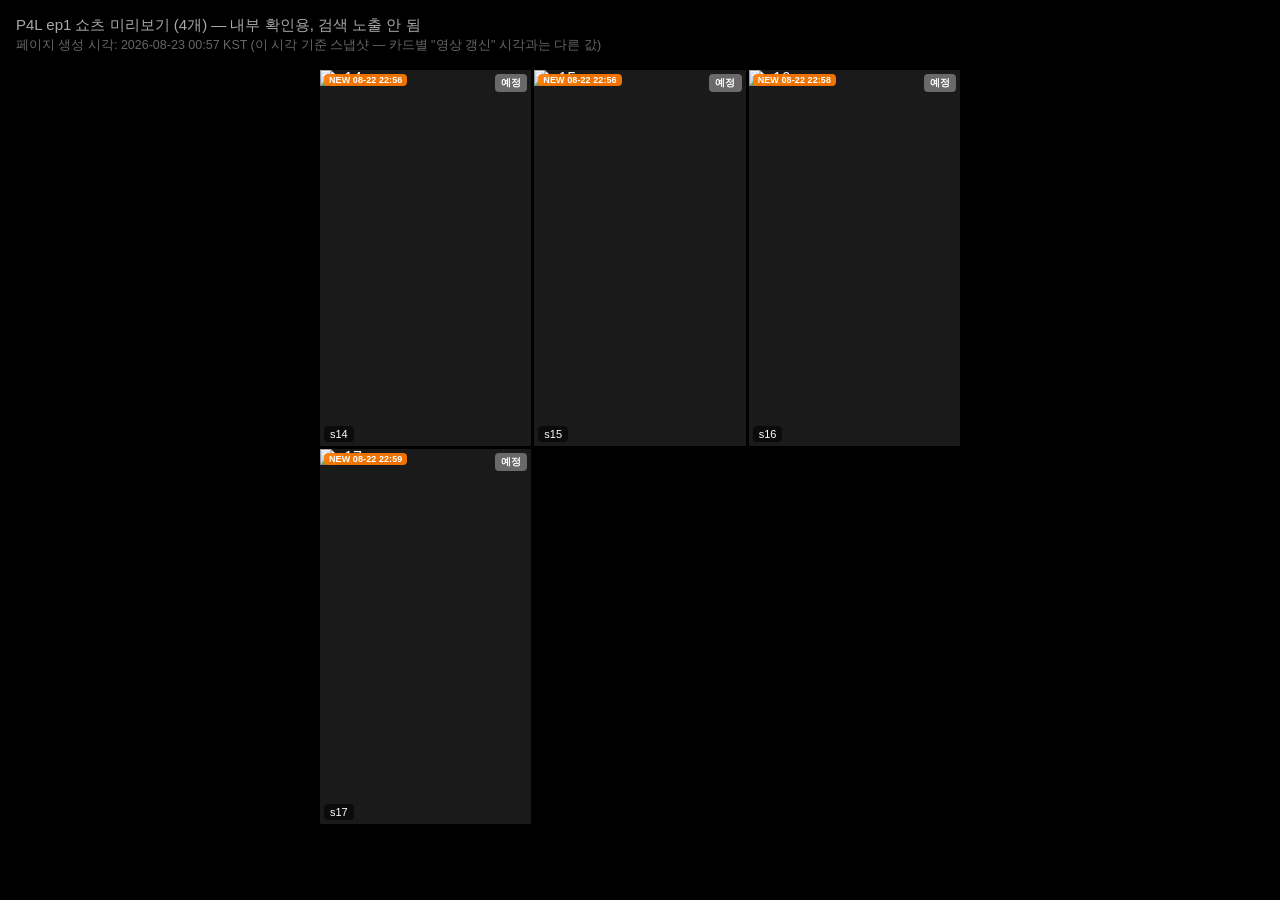
==== p4l-ywt2ce/ep1/index.html @ 1355078a "Add P4L ep1 쇼츠 미리보기 (internal, noindex) R2 공개 URL만 참조하는 정적 페이지. 검색 노출 방지를 위해 랜덤 슬러그 경로를 사용하고 페이지 자체에" ====
<!doctype html>
<html lang="ko">
<head>
<meta charset="utf-8">
<meta name="viewport" content="width=device-width, initial-scale=1">
<meta name="robots" content="noindex, nofollow">
<title>P4L 쇼츠 미리보기</title>
<style>
  :root { color-scheme: dark; }
  * { box-sizing: border-box; }
  body {
    margin: 0; padding: 16px;
    font-family: -apple-system, BlinkMacSystemFont, "Segoe UI", sans-serif;
    background: #000; color: #f5f5f5;
  }
  h1 { font-size: 15px; font-weight: 500; color: #a8a8a8; margin: 0 0 16px; }
  .grid {
    display: grid;
    grid-template-columns: repeat(3, 1fr);
    gap: 3px;
    max-width: 640px;
    margin: 0 auto;
  }
  .cell {
    position: relative;
    aspect-ratio: 9 / 16;
    overflow: hidden;
    background: #1a1a1a;
    cursor: pointer;
  }
  .cell img {
    width: 100%; height: 100%;
    object-fit: contain; object-position: center;
    display: block;
  }
  .badge {
    position: absolute; top: 4px; right: 4px;
    font-size: 10px; padding: 2px 6px; border-radius: 4px;
    font-weight: 600; letter-spacing: 0.02em;
  }
  .badge-live { background: rgba(45, 168, 82, 0.9); color: #fff; }
  .badge-pending { background: rgba(120, 120, 120, 0.85); color: #fff; }
  .numtag {
    position: absolute; bottom: 4px; left: 4px;
    font-size: 11px; padding: 2px 6px; border-radius: 4px;
    background: rgba(0,0,0,0.55); color: #fff;
  }
  .updtag {
    position: absolute; top: 4px; left: 4px;
    font-size: 9px; padding: 1px 5px; border-radius: 4px;
    background: rgba(0,0,0,0.5); color: #ccc;
    letter-spacing: 0.01em;
  }
  .updtag-new {
    background: rgba(255, 122, 0, 0.92); color: #fff; font-weight: 700;
  }
  .modal {
    display: none;
    position: fixed; inset: 0; z-index: 10;
    background: rgba(0,0,0,0.92);
    align-items: center; justify-content: center;
    padding: 20px;
  }
  .modal.open { display: flex; }
  .modal-inner {
    max-width: 420px; width: 100%;
  }
  .modal-inner video {
    width: 100%; max-height: 78vh;
    aspect-ratio: 9 / 16; object-fit: contain;
    background: #000; border-radius: 8px; display: block;
  }
  .modal-info {
    margin-top: 10px; font-size: 14px; color: #ddd;
    display: flex; justify-content: space-between; align-items: center; gap: 8px;
  }
  .modal-info a { color: #4ea1ff; text-decoration: none; font-size: 13px; }
  .close-btn {
    position: absolute; top: 16px; right: 16px;
    background: none; border: none; color: #fff; font-size: 28px;
    cursor: pointer; line-height: 1; padding: 4px 10px;
  }
</style>
</head>
<body>
<h1>P4L ep1 쇼츠 미리보기 (4개) — 내부 확인용, 검색 노출 안 됨<br>
<small style="font-weight:400; color:#666;">페이지 생성 시각: 2026-08-23 00:57 KST (이 시각 기준 스냅샷 — 카드별 "영상 갱신" 시각과는 다른 값)</small></h1>
<div class="grid">
<div class="cell" data-video="https://pub-b05732b28b264622919a1f9f03acc884.r2.dev/shorts/s14/video.mp4?v=6dd778e0" data-cover="https://pub-b05732b28b264622919a1f9f03acc884.r2.dev/shorts/s14/cover.png?v=6dd778e0"
     data-num="s14" data-title="장래가 고민이면 때려쳐" data-duration="0:43"
     data-status="예정" data-permalink=""
     data-updated-full="2026-08-22 22:56 KST">
  <img src="https://pub-b05732b28b264622919a1f9f03acc884.r2.dev/shorts/s14/cover.png?v=6dd778e0" loading="lazy" alt="s14">
  <span class="badge badge-pending">예정</span>
  <span class="numtag">s14</span>
  <span class="updtag updtag-new" title="영상 갱신 시각">NEW 08-22 22:56</span>
</div>
<div class="cell" data-video="https://pub-b05732b28b264622919a1f9f03acc884.r2.dev/shorts/s15/video.mp4?v=6d8a895e" data-cover="https://pub-b05732b28b264622919a1f9f03acc884.r2.dev/shorts/s15/cover.png?v=6d8a895e"
     data-num="s15" data-title="둘 다 하려면 워라밸을 버리십시오" data-duration="0:13"
     data-status="예정" data-permalink=""
     data-updated-full="2026-08-22 22:56 KST">
  <img src="https://pub-b05732b28b264622919a1f9f03acc884.r2.dev/shorts/s15/cover.png?v=6d8a895e" loading="lazy" alt="s15">
  <span class="badge badge-pending">예정</span>
  <span class="numtag">s15</span>
  <span class="updtag updtag-new" title="영상 갱신 시각">NEW 08-22 22:56</span>
</div>
<div class="cell" data-video="https://pub-b05732b28b264622919a1f9f03acc884.r2.dev/shorts/s16/video.mp4?v=d96c7000" data-cover="https://pub-b05732b28b264622919a1f9f03acc884.r2.dev/shorts/s16/cover.png?v=d96c7000"
     data-num="s16" data-title="연구냐 음악이냐 아직도 갈팡질팡" data-duration="1:09"
     data-status="예정" data-permalink=""
     data-updated-full="2026-08-22 22:58 KST">
  <img src="https://pub-b05732b28b264622919a1f9f03acc884.r2.dev/shorts/s16/cover.png?v=d96c7000" loading="lazy" alt="s16">
  <span class="badge badge-pending">예정</span>
  <span class="numtag">s16</span>
  <span class="updtag updtag-new" title="영상 갱신 시각">NEW 08-22 22:58</span>
</div>
<div class="cell" data-video="https://pub-b05732b28b264622919a1f9f03acc884.r2.dev/shorts/s17/video.mp4?v=4698b9bc" data-cover="https://pub-b05732b28b264622919a1f9f03acc884.r2.dev/shorts/s17/cover.png?v=4698b9bc"
     data-num="s17" data-title="광주 탈락하고 11월 11일 발매" data-duration="1:10"
     data-status="예정" data-permalink=""
     data-updated-full="2026-08-22 22:59 KST">
  <img src="https://pub-b05732b28b264622919a1f9f03acc884.r2.dev/shorts/s17/cover.png?v=4698b9bc" loading="lazy" alt="s17">
  <span class="badge badge-pending">예정</span>
  <span class="numtag">s17</span>
  <span class="updtag updtag-new" title="영상 갱신 시각">NEW 08-22 22:59</span>
</div>
</div>

<div class="modal" id="modal">
  <button class="close-btn" id="closeBtn" aria-label="닫기">&times;</button>
  <div class="modal-inner">
    <video id="modalVideo" controls playsinline></video>
    <div class="modal-info">
      <span id="modalMeta"></span>
      <a id="modalLink" href="#" target="_blank" rel="noopener" style="display:none;">인스타그램에서 보기 ↗</a>
    </div>
  </div>
</div>

<script>
  const modal = document.getElementById('modal');
  const video = document.getElementById('modalVideo');
  const meta = document.getElementById('modalMeta');
  const link = document.getElementById('modalLink');

  function openModal(cell) {
    const d = cell.dataset;
    video.src = d.video;
    video.poster = d.cover;
    meta.textContent = `${d.num} · ${d.duration} · ${d.status} · 영상 갱신: ${d.updatedFull}`;
    if (d.permalink) {
      link.href = d.permalink;
      link.style.display = 'inline';
    } else {
      link.style.display = 'none';
    }
    modal.classList.add('open');
    video.play().catch(() => {});
  }

  function closeModal() {
    video.pause();
    video.src = '';
    modal.classList.remove('open');
  }

  document.querySelectorAll('.cell').forEach(cell => {
    cell.addEventListener('click', () => openModal(cell));
  });
  document.getElementById('closeBtn').addEventListener('click', closeModal);
  modal.addEventListener('click', (e) => { if (e.target === modal) closeModal(); });
  document.addEventListener('keydown', (e) => { if (e.key === 'Escape') closeModal(); });
</script>
</body>
</html>
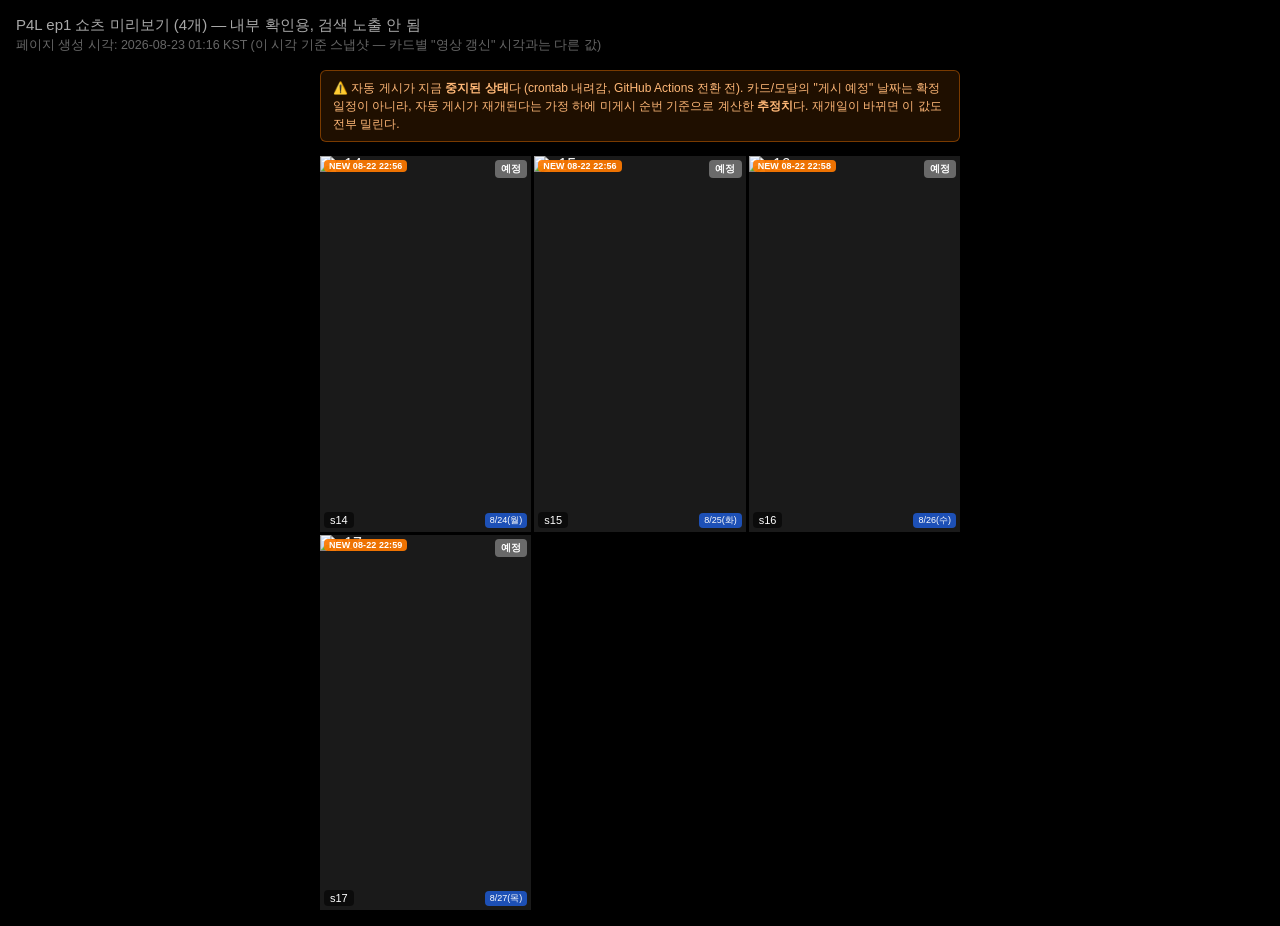
==== commit 18edcfce: "게시 예정일 표시 추가 (자동 게시 중지 중 — 추정치) published.json 기준 미게시 회차를 번호순으로 정렬해 하루 1개(18:00 KST) 배치로 게시 예정일을 계산해" ====
--- a/p4l-ywt2ce/ep1/index.html
+++ b/p4l-ywt2ce/ep1/index.html
@@ -54,6 +54,16 @@
   .updtag-new {
     background: rgba(255, 122, 0, 0.92); color: #fff; font-weight: 700;
   }
+  .schedtag {
+    position: absolute; bottom: 4px; right: 4px;
+    font-size: 9px; padding: 1px 5px; border-radius: 4px;
+    background: rgba(30, 90, 210, 0.85); color: #fff;
+  }
+  .notice {
+    max-width: 640px; margin: 0 auto 14px; padding: 8px 12px;
+    background: rgba(255, 122, 0, 0.12); border: 1px solid rgba(255, 122, 0, 0.4);
+    border-radius: 6px; font-size: 12px; line-height: 1.5; color: #ffb877;
+  }
   .modal {
     display: none;
     position: fixed; inset: 0; z-index: 10;
@@ -84,43 +94,53 @@
 </head>
 <body>
 <h1>P4L ep1 쇼츠 미리보기 (4개) — 내부 확인용, 검색 노출 안 됨<br>
-<small style="font-weight:400; color:#666;">페이지 생성 시각: 2026-08-23 00:57 KST (이 시각 기준 스냅샷 — 카드별 "영상 갱신" 시각과는 다른 값)</small></h1>
+<small style="font-weight:400; color:#666;">페이지 생성 시각: 2026-08-23 01:16 KST (이 시각 기준 스냅샷 — 카드별 "영상 갱신" 시각과는 다른 값)</small></h1>
+<div class="notice">
+  ⚠️ 자동 게시가 지금 <strong>중지된 상태</strong>다 (crontab 내려감, GitHub Actions 전환 전).
+  카드/모달의 "게시 예정" 날짜는 확정 일정이 아니라, 자동 게시가 재개된다는
+  가정 하에 미게시 순번 기준으로 계산한 <strong>추정치</strong>다. 재개일이 바뀌면
+  이 값도 전부 밀린다.
+</div>
 <div class="grid">
 <div class="cell" data-video="https://pub-b05732b28b264622919a1f9f03acc884.r2.dev/shorts/s14/video.mp4?v=6dd778e0" data-cover="https://pub-b05732b28b264622919a1f9f03acc884.r2.dev/shorts/s14/cover.png?v=6dd778e0"
      data-num="s14" data-title="장래가 고민이면 때려쳐" data-duration="0:43"
      data-status="예정" data-permalink=""
-     data-updated-full="2026-08-22 22:56 KST">
+     data-updated-full="2026-08-22 22:56 KST" data-schedule-full="8월 24일 (월) 18:00">
   <img src="https://pub-b05732b28b264622919a1f9f03acc884.r2.dev/shorts/s14/cover.png?v=6dd778e0" loading="lazy" alt="s14">
   <span class="badge badge-pending">예정</span>
   <span class="numtag">s14</span>
   <span class="updtag updtag-new" title="영상 갱신 시각">NEW 08-22 22:56</span>
+  <span class="schedtag" title="게시 예정 — 자동 게시 중지 중, 추정치">8/24(월)</span>
 </div>
 <div class="cell" data-video="https://pub-b05732b28b264622919a1f9f03acc884.r2.dev/shorts/s15/video.mp4?v=6d8a895e" data-cover="https://pub-b05732b28b264622919a1f9f03acc884.r2.dev/shorts/s15/cover.png?v=6d8a895e"
      data-num="s15" data-title="둘 다 하려면 워라밸을 버리십시오" data-duration="0:13"
      data-status="예정" data-permalink=""
-     data-updated-full="2026-08-22 22:56 KST">
+     data-updated-full="2026-08-22 22:56 KST" data-schedule-full="8월 25일 (화) 18:00">
   <img src="https://pub-b05732b28b264622919a1f9f03acc884.r2.dev/shorts/s15/cover.png?v=6d8a895e" loading="lazy" alt="s15">
   <span class="badge badge-pending">예정</span>
   <span class="numtag">s15</span>
   <span class="updtag updtag-new" title="영상 갱신 시각">NEW 08-22 22:56</span>
+  <span class="schedtag" title="게시 예정 — 자동 게시 중지 중, 추정치">8/25(화)</span>
 </div>
 <div class="cell" data-video="https://pub-b05732b28b264622919a1f9f03acc884.r2.dev/shorts/s16/video.mp4?v=d96c7000" data-cover="https://pub-b05732b28b264622919a1f9f03acc884.r2.dev/shorts/s16/cover.png?v=d96c7000"
      data-num="s16" data-title="연구냐 음악이냐 아직도 갈팡질팡" data-duration="1:09"
      data-status="예정" data-permalink=""
-     data-updated-full="2026-08-22 22:58 KST">
+     data-updated-full="2026-08-22 22:58 KST" data-schedule-full="8월 26일 (수) 18:00">
   <img src="https://pub-b05732b28b264622919a1f9f03acc884.r2.dev/shorts/s16/cover.png?v=d96c7000" loading="lazy" alt="s16">
   <span class="badge badge-pending">예정</span>
   <span class="numtag">s16</span>
   <span class="updtag updtag-new" title="영상 갱신 시각">NEW 08-22 22:58</span>
+  <span class="schedtag" title="게시 예정 — 자동 게시 중지 중, 추정치">8/26(수)</span>
 </div>
 <div class="cell" data-video="https://pub-b05732b28b264622919a1f9f03acc884.r2.dev/shorts/s17/video.mp4?v=4698b9bc" data-cover="https://pub-b05732b28b264622919a1f9f03acc884.r2.dev/shorts/s17/cover.png?v=4698b9bc"
      data-num="s17" data-title="광주 탈락하고 11월 11일 발매" data-duration="1:10"
      data-status="예정" data-permalink=""
-     data-updated-full="2026-08-22 22:59 KST">
+     data-updated-full="2026-08-22 22:59 KST" data-schedule-full="8월 27일 (목) 18:00">
   <img src="https://pub-b05732b28b264622919a1f9f03acc884.r2.dev/shorts/s17/cover.png?v=4698b9bc" loading="lazy" alt="s17">
   <span class="badge badge-pending">예정</span>
   <span class="numtag">s17</span>
   <span class="updtag updtag-new" title="영상 갱신 시각">NEW 08-22 22:59</span>
+  <span class="schedtag" title="게시 예정 — 자동 게시 중지 중, 추정치">8/27(목)</span>
 </div>
 </div>
 
@@ -145,7 +165,11 @@
     const d = cell.dataset;
     video.src = d.video;
     video.poster = d.cover;
-    meta.textContent = `${d.num} · ${d.duration} · ${d.status} · 영상 갱신: ${d.updatedFull}`;
+    let text = `${d.num} · ${d.duration} · ${d.status} · 영상 갱신: ${d.updatedFull}`;
+    if (d.scheduleFull) {
+      text += ` · 게시 예정: ${d.scheduleFull} (자동 게시 중지 중 — 추정치)`;
+    }
+    meta.textContent = text;
     if (d.permalink) {
       link.href = d.permalink;
       link.style.display = 'inline';
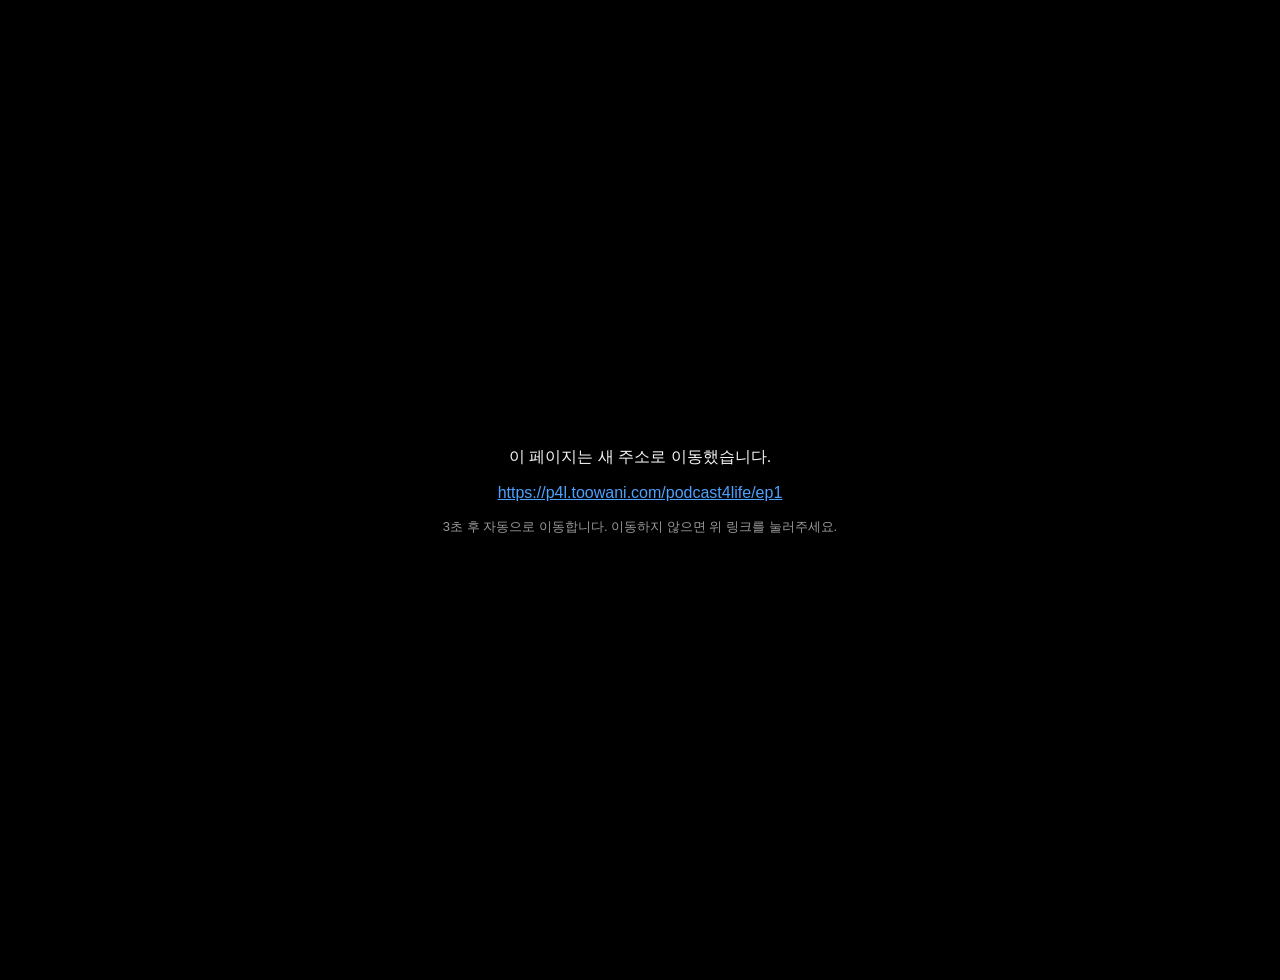
==== commit a8550401: "p4l-ywt2ce/ep1: 로그인 게이트 없는 옛 페이지를 새 주소 안내 리다이렉트로 교체 로그인 게이트 Worker(p4l.toowani.com/podcast4life/ep1)" ====
--- a/p4l-ywt2ce/ep1/index.html
+++ b/p4l-ywt2ce/ep1/index.html
@@ -4,194 +4,24 @@
 <meta charset="utf-8">
 <meta name="viewport" content="width=device-width, initial-scale=1">
 <meta name="robots" content="noindex, nofollow">
-<title>P4L 쇼츠 미리보기</title>
+<meta http-equiv="refresh" content="3; url=https://p4l.toowani.com/podcast4life/ep1">
+<title>이동됨 — P4L 쇼츠 미리보기</title>
 <style>
-  :root { color-scheme: dark; }
-  * { box-sizing: border-box; }
   body {
-    margin: 0; padding: 16px;
+    margin: 0; padding: 40px 20px;
     font-family: -apple-system, BlinkMacSystemFont, "Segoe UI", sans-serif;
     background: #000; color: #f5f5f5;
+    display: flex; align-items: center; justify-content: center;
+    min-height: 100vh; text-align: center;
   }
-  h1 { font-size: 15px; font-weight: 500; color: #a8a8a8; margin: 0 0 16px; }
-  .grid {
-    display: grid;
-    grid-template-columns: repeat(3, 1fr);
-    gap: 3px;
-    max-width: 640px;
-    margin: 0 auto;
-  }
-  .cell {
-    position: relative;
-    aspect-ratio: 9 / 16;
-    overflow: hidden;
-    background: #1a1a1a;
-    cursor: pointer;
-  }
-  .cell img {
-    width: 100%; height: 100%;
-    object-fit: contain; object-position: center;
-    display: block;
-  }
-  .badge {
-    position: absolute; top: 4px; right: 4px;
-    font-size: 10px; padding: 2px 6px; border-radius: 4px;
-    font-weight: 600; letter-spacing: 0.02em;
-  }
-  .badge-live { background: rgba(45, 168, 82, 0.9); color: #fff; }
-  .badge-pending { background: rgba(120, 120, 120, 0.85); color: #fff; }
-  .numtag {
-    position: absolute; bottom: 4px; left: 4px;
-    font-size: 11px; padding: 2px 6px; border-radius: 4px;
-    background: rgba(0,0,0,0.55); color: #fff;
-  }
-  .updtag {
-    position: absolute; top: 4px; left: 4px;
-    font-size: 9px; padding: 1px 5px; border-radius: 4px;
-    background: rgba(0,0,0,0.5); color: #ccc;
-    letter-spacing: 0.01em;
-  }
-  .updtag-new {
-    background: rgba(255, 122, 0, 0.92); color: #fff; font-weight: 700;
-  }
-  .schedtag {
-    position: absolute; bottom: 4px; right: 4px;
-    font-size: 9px; padding: 1px 5px; border-radius: 4px;
-    background: rgba(30, 90, 210, 0.85); color: #fff;
-  }
-  .notice {
-    max-width: 640px; margin: 0 auto 14px; padding: 8px 12px;
-    background: rgba(255, 122, 0, 0.12); border: 1px solid rgba(255, 122, 0, 0.4);
-    border-radius: 6px; font-size: 12px; line-height: 1.5; color: #ffb877;
-  }
-  .modal {
-    display: none;
-    position: fixed; inset: 0; z-index: 10;
-    background: rgba(0,0,0,0.92);
-    align-items: center; justify-content: center;
-    padding: 20px;
-  }
-  .modal.open { display: flex; }
-  .modal-inner {
-    max-width: 420px; width: 100%;
-  }
-  .modal-inner video {
-    width: 100%; max-height: 78vh;
-    aspect-ratio: 9 / 16; object-fit: contain;
-    background: #000; border-radius: 8px; display: block;
-  }
-  .modal-info {
-    margin-top: 10px; font-size: 14px; color: #ddd;
-    display: flex; justify-content: space-between; align-items: center; gap: 8px;
-  }
-  .modal-info a { color: #4ea1ff; text-decoration: none; font-size: 13px; }
-  .close-btn {
-    position: absolute; top: 16px; right: 16px;
-    background: none; border: none; color: #fff; font-size: 28px;
-    cursor: pointer; line-height: 1; padding: 4px 10px;
-  }
+  a { color: #4ea1ff; }
 </style>
 </head>
 <body>
-<h1>P4L ep1 쇼츠 미리보기 (4개) — 내부 확인용, 검색 노출 안 됨<br>
-<small style="font-weight:400; color:#666;">페이지 생성 시각: 2026-08-23 01:16 KST (이 시각 기준 스냅샷 — 카드별 "영상 갱신" 시각과는 다른 값)</small></h1>
-<div class="notice">
-  ⚠️ 자동 게시가 지금 <strong>중지된 상태</strong>다 (crontab 내려감, GitHub Actions 전환 전).
-  카드/모달의 "게시 예정" 날짜는 확정 일정이 아니라, 자동 게시가 재개된다는
-  가정 하에 미게시 순번 기준으로 계산한 <strong>추정치</strong>다. 재개일이 바뀌면
-  이 값도 전부 밀린다.
-</div>
-<div class="grid">
-<div class="cell" data-video="https://pub-b05732b28b264622919a1f9f03acc884.r2.dev/shorts/s14/video.mp4?v=6dd778e0" data-cover="https://pub-b05732b28b264622919a1f9f03acc884.r2.dev/shorts/s14/cover.png?v=6dd778e0"
-     data-num="s14" data-title="장래가 고민이면 때려쳐" data-duration="0:43"
-     data-status="예정" data-permalink=""
-     data-updated-full="2026-08-22 22:56 KST" data-schedule-full="8월 24일 (월) 18:00">
-  <img src="https://pub-b05732b28b264622919a1f9f03acc884.r2.dev/shorts/s14/cover.png?v=6dd778e0" loading="lazy" alt="s14">
-  <span class="badge badge-pending">예정</span>
-  <span class="numtag">s14</span>
-  <span class="updtag updtag-new" title="영상 갱신 시각">NEW 08-22 22:56</span>
-  <span class="schedtag" title="게시 예정 — 자동 게시 중지 중, 추정치">8/24(월)</span>
-</div>
-<div class="cell" data-video="https://pub-b05732b28b264622919a1f9f03acc884.r2.dev/shorts/s15/video.mp4?v=6d8a895e" data-cover="https://pub-b05732b28b264622919a1f9f03acc884.r2.dev/shorts/s15/cover.png?v=6d8a895e"
-     data-num="s15" data-title="둘 다 하려면 워라밸을 버리십시오" data-duration="0:13"
-     data-status="예정" data-permalink=""
-     data-updated-full="2026-08-22 22:56 KST" data-schedule-full="8월 25일 (화) 18:00">
-  <img src="https://pub-b05732b28b264622919a1f9f03acc884.r2.dev/shorts/s15/cover.png?v=6d8a895e" loading="lazy" alt="s15">
-  <span class="badge badge-pending">예정</span>
-  <span class="numtag">s15</span>
-  <span class="updtag updtag-new" title="영상 갱신 시각">NEW 08-22 22:56</span>
-  <span class="schedtag" title="게시 예정 — 자동 게시 중지 중, 추정치">8/25(화)</span>
-</div>
-<div class="cell" data-video="https://pub-b05732b28b264622919a1f9f03acc884.r2.dev/shorts/s16/video.mp4?v=d96c7000" data-cover="https://pub-b05732b28b264622919a1f9f03acc884.r2.dev/shorts/s16/cover.png?v=d96c7000"
-     data-num="s16" data-title="연구냐 음악이냐 아직도 갈팡질팡" data-duration="1:09"
-     data-status="예정" data-permalink=""
-     data-updated-full="2026-08-22 22:58 KST" data-schedule-full="8월 26일 (수) 18:00">
-  <img src="https://pub-b05732b28b264622919a1f9f03acc884.r2.dev/shorts/s16/cover.png?v=d96c7000" loading="lazy" alt="s16">
-  <span class="badge badge-pending">예정</span>
-  <span class="numtag">s16</span>
-  <span class="updtag updtag-new" title="영상 갱신 시각">NEW 08-22 22:58</span>
-  <span class="schedtag" title="게시 예정 — 자동 게시 중지 중, 추정치">8/26(수)</span>
-</div>
-<div class="cell" data-video="https://pub-b05732b28b264622919a1f9f03acc884.r2.dev/shorts/s17/video.mp4?v=4698b9bc" data-cover="https://pub-b05732b28b264622919a1f9f03acc884.r2.dev/shorts/s17/cover.png?v=4698b9bc"
-     data-num="s17" data-title="광주 탈락하고 11월 11일 발매" data-duration="1:10"
-     data-status="예정" data-permalink=""
-     data-updated-full="2026-08-22 22:59 KST" data-schedule-full="8월 27일 (목) 18:00">
-  <img src="https://pub-b05732b28b264622919a1f9f03acc884.r2.dev/shorts/s17/cover.png?v=4698b9bc" loading="lazy" alt="s17">
-  <span class="badge badge-pending">예정</span>
-  <span class="numtag">s17</span>
-  <span class="updtag updtag-new" title="영상 갱신 시각">NEW 08-22 22:59</span>
-  <span class="schedtag" title="게시 예정 — 자동 게시 중지 중, 추정치">8/27(목)</span>
-</div>
-</div>
-
-<div class="modal" id="modal">
-  <button class="close-btn" id="closeBtn" aria-label="닫기">&times;</button>
-  <div class="modal-inner">
-    <video id="modalVideo" controls playsinline></video>
-    <div class="modal-info">
-      <span id="modalMeta"></span>
-      <a id="modalLink" href="#" target="_blank" rel="noopener" style="display:none;">인스타그램에서 보기 ↗</a>
-    </div>
+  <div>
+    <p>이 페이지는 새 주소로 이동했습니다.</p>
+    <p><a href="https://p4l.toowani.com/podcast4life/ep1">https://p4l.toowani.com/podcast4life/ep1</a></p>
+    <p style="font-size: 13px; color: #999;">3초 후 자동으로 이동합니다. 이동하지 않으면 위 링크를 눌러주세요.</p>
   </div>
-</div>
-
-<script>
-  const modal = document.getElementById('modal');
-  const video = document.getElementById('modalVideo');
-  const meta = document.getElementById('modalMeta');
-  const link = document.getElementById('modalLink');
-
-  function openModal(cell) {
-    const d = cell.dataset;
-    video.src = d.video;
-    video.poster = d.cover;
-    let text = `${d.num} · ${d.duration} · ${d.status} · 영상 갱신: ${d.updatedFull}`;
-    if (d.scheduleFull) {
-      text += ` · 게시 예정: ${d.scheduleFull} (자동 게시 중지 중 — 추정치)`;
-    }
-    meta.textContent = text;
-    if (d.permalink) {
-      link.href = d.permalink;
-      link.style.display = 'inline';
-    } else {
-      link.style.display = 'none';
-    }
-    modal.classList.add('open');
-    video.play().catch(() => {});
-  }
-
-  function closeModal() {
-    video.pause();
-    video.src = '';
-    modal.classList.remove('open');
-  }
-
-  document.querySelectorAll('.cell').forEach(cell => {
-    cell.addEventListener('click', () => openModal(cell));
-  });
-  document.getElementById('closeBtn').addEventListener('click', closeModal);
-  modal.addEventListener('click', (e) => { if (e.target === modal) closeModal(); });
-  document.addEventListener('keydown', (e) => { if (e.key === 'Escape') closeModal(); });
-</script>
 </body>
 </html>
